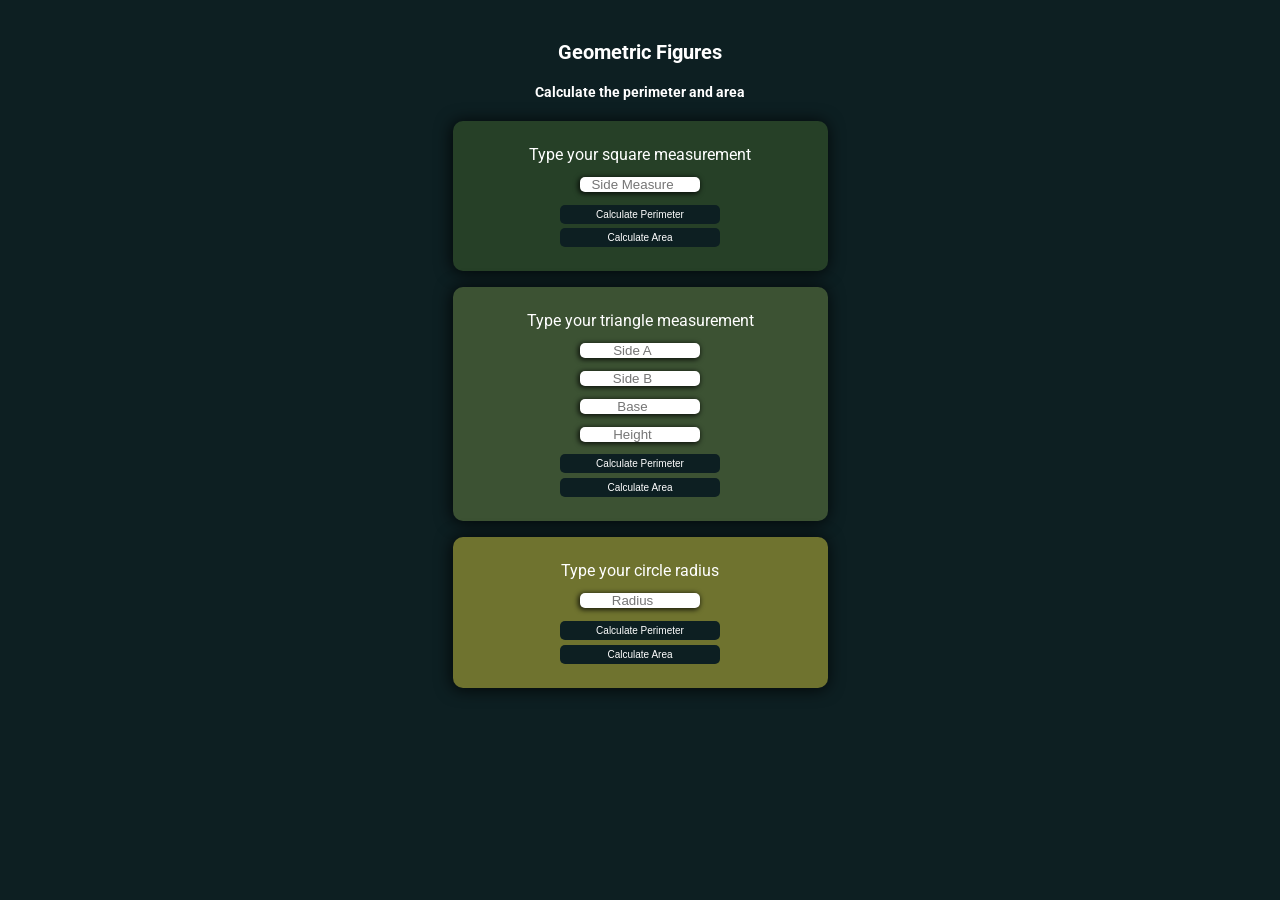
==== figures.html @ e9cb1646 "finished figures" ====
<!DOCTYPE html>
<html lang="en">
    <head>
        <meta charset="UTF-8" />
        <meta http-equiv="X-UA-Compatible" content="IE=edge" />
        <meta name="viewport" content="width=device-width, initial-scale=1.0" />
        <link rel="stylesheet" href="./style.css" />
        <title>Geometric Figures</title>
    </head>
    <body>
        <header>
            <h1>Geometric Figures</h1>
        </header>
        <section class="mainsection">
            <h2>Calculate the perimeter and area</h2>
            <div class="geometric-container">
                <form class="squareform" action="">
                    <label for="SquareInput">
                        Type your square measurement
                    </label>
                    <input
                        id="SquareInput"
                        type="number"
                        placeholder="Side Measure"
                    />
                    <button type="button" onclick="calculateSquarePerimeter()">
                        Calculate Perimeter
                    </button>
                    <button type="button" onclick="calculateSquareArea()">
                        Calculate Area
                    </button>
                </form>
                <form class="triangleform" action="">
                    <label for="TriangleInputSideA"
                        >Type your triangle measurement</label
                    >
                    <input
                        id="TriangleInputSideA"
                        type="number"
                        placeholder="Side A"
                    />
                    <input
                        id="TriangleInputSideB"
                        type="number"
                        placeholder="Side B"
                    />
                    <input
                        id="TriangleInputBase"
                        type="number"
                        placeholder="Base"
                    />
                    <input
                        id="TriangleInputHeight"
                        type="number"
                        placeholder="Height"
                    />
                    <button
                        type="button"
                        onclick="calculateTrianglePerimeter()"
                    >
                        Calculate Perimeter
                    </button>
                    <button type="button" onclick="calculateTriangleArea()">
                        Calculate Area
                    </button>
                </form>
                <form class="circleform" action="">
                    <label for="">Type your circle radius</label>
                    <input
                        id="circleInputRadius"
                        type="number"
                        placeholder="Radius"
                    />

                    <button type="button" onclick="caclulateCirclePerimeter()">
                        Calculate Perimeter
                    </button>
                    <button type="button" onclick="calculateCircleArea()">
                        Calculate Area
                    </button>
                </form>
            </div>
        </section>

        <script src="./figures.js"></script>
    </body>
</html>
---- style.css ----
@import url("https://fonts.googleapis.com/css2?family=Roboto:wght@300;400;700&display=swap");
* {
  margin: 0;
  padding: 0;
  -webkit-box-sizing: border-box;
          box-sizing: border-box;
}

html {
  font-size: 62.5%;
}

body {
  background-color: #0d1f22;
  font-family: "Roboto", sans-serif;
  color: white;
}

h1 {
  margin-top: 2em;
  text-align: center;
  color: white;
  margin-bottom: 1em;
  font-size: 2rem;
}

.mainsection {
  width: 100%;
  font-size: 1.6rem;
  text-align: center;
}

.mainsection h2 {
  font-size: 1.4rem;
  margin-bottom: 1.5em;
}

.mainsection .geometric-container {
  display: -webkit-box;
  display: -ms-flexbox;
  display: flex;
  -ms-flex-wrap: wrap;
      flex-wrap: wrap;
  margin: 0 auto;
}

.mainsection .geometric-container form {
  width: 80%;
  margin: 0 auto;
  margin-bottom: 1em;
  border-radius: 10px;
  padding: 1.5em;
  box-shadow: -1px 1px 16px 1px rgba(0, 0, 0, 0.75);
  -webkit-box-shadow: -1px 1px 16px 1px rgba(0, 0, 0, 0.75);
  -moz-box-shadow: -1px 1px 16px 1px rgba(0, 0, 0, 0.75);
  display: -webkit-box;
  display: -ms-flexbox;
  display: flex;
  -webkit-box-orient: vertical;
  -webkit-box-direction: normal;
      -ms-flex-direction: column;
          flex-direction: column;
  -webkit-box-align: center;
      -ms-flex-align: center;
          align-items: center;
  -webkit-box-pack: center;
      -ms-flex-pack: center;
          justify-content: center;
  gap: 0.3em;
  min-width: 250px;
  max-width: 375px;
}

.mainsection .geometric-container form input {
  border-radius: 5px;
  text-align: center;
  border: none;
  box-shadow: -1px 1px 5px 1px rgba(0, 0, 0, 0.75);
  -webkit-box-shadow: -1px 1px 5px 1px rgba(0, 0, 0, 0.75);
  -moz-box-shadow: -1px 1px 5px 1px rgba(0, 0, 0, 0.75);
  margin-bottom: 0.6em;
  min-width: 100px;
  max-width: 120px;
}

.mainsection .geometric-container form button {
  background-color: #0d1f22;
  color: white;
  padding: 0.4em;
  border: none;
  border-radius: 5px;
  font-size: 1rem;
  min-width: 160px;
  cursor: pointer;
}

.mainsection .geometric-container form button:hover {
  opacity: 0.8;
}

.mainsection .geometric-container form label {
  margin-bottom: 0.5em;
}

.mainsection .geometric-container .squareform {
  background-color: #264027;
}

.mainsection .geometric-container .triangleform {
  background: #3c5233;
}

.mainsection .geometric-container .circleform {
  background-color: #6f732f;
}

@media only screen and (min-width: 900px) {
  .mainsection .geometric-container {
    -webkit-box-orient: vertical;
    -webkit-box-direction: normal;
        -ms-flex-direction: column;
            flex-direction: column;
  }
}
/*# sourceMappingURL=style.css.map */
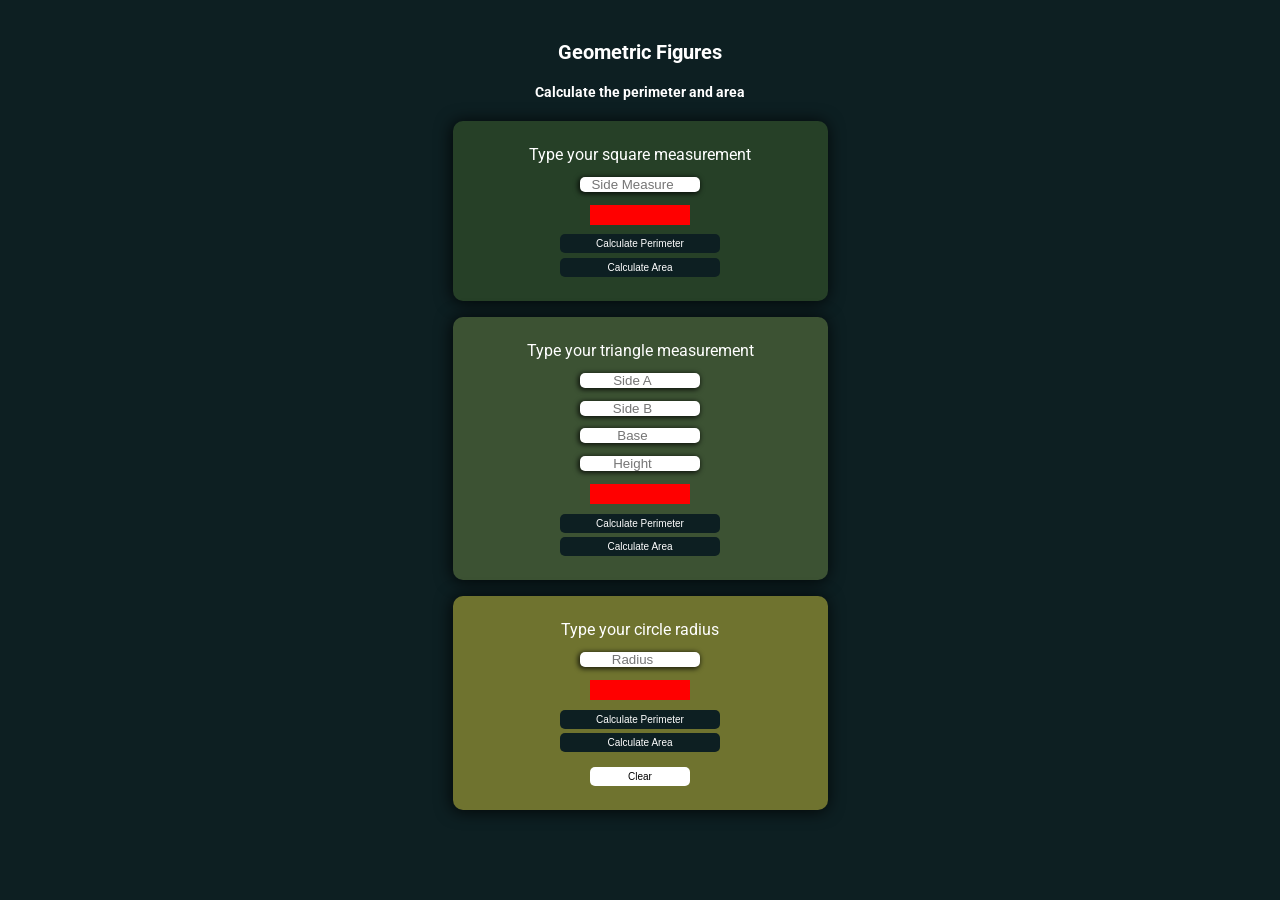
==== commit c89c0656: "added results on html using js" ====
--- a/figures.html
+++ b/figures.html
@@ -4,7 +4,7 @@
         <meta charset="UTF-8" />
         <meta http-equiv="X-UA-Compatible" content="IE=edge" />
         <meta name="viewport" content="width=device-width, initial-scale=1.0" />
-        <link rel="stylesheet" href="./style.css" />
+        <link rel="stylesheet" href="./styles/style.css" />
         <title>Geometric Figures</title>
     </head>
     <body>
@@ -23,6 +23,7 @@
                         type="number"
                         placeholder="Side Measure"
                     />
+                    <p class="results"></p>
                     <button type="button" onclick="calculateSquarePerimeter()">
                         Calculate Perimeter
                     </button>
@@ -54,6 +55,7 @@
                         type="number"
                         placeholder="Height"
                     />
+                    <p class="results"></p>
                     <button
                         type="button"
                         onclick="calculateTrianglePerimeter()"
@@ -71,17 +73,24 @@
                         type="number"
                         placeholder="Radius"
                     />
-
+                    <p class="results"></p>
                     <button type="button" onclick="caclulateCirclePerimeter()">
                         Calculate Perimeter
                     </button>
                     <button type="button" onclick="calculateCircleArea()">
                         Calculate Area
                     </button>
+
+                    <button
+                        class="clearbutton"
+                        type="button"
+                        onclick="clearFunction()"
+                    >
+                        Clear
+                    </button>
                 </form>
             </div>
         </section>
-
-        <script src="./figures.js"></script>
+        <script src="./script/figures.js"></script>
     </body>
 </html>
--- a/styles/style.css
+++ b/styles/style.css
@@ -0,0 +1,142 @@
+@import url("https://fonts.googleapis.com/css2?family=Roboto:wght@300;400;700&display=swap");
+* {
+  margin: 0;
+  padding: 0;
+  -webkit-box-sizing: border-box;
+          box-sizing: border-box;
+}
+
+html {
+  font-size: 62.5%;
+}
+
+body {
+  background-color: #0d1f22;
+  font-family: "Roboto", sans-serif;
+  color: white;
+}
+
+h1 {
+  margin-top: 2em;
+  text-align: center;
+  color: white;
+  margin-bottom: 1em;
+  font-size: 2rem;
+}
+
+.mainsection {
+  width: 100%;
+  font-size: 1.6rem;
+  text-align: center;
+}
+
+.mainsection h2 {
+  font-size: 1.4rem;
+  margin-bottom: 1.5em;
+}
+
+.mainsection .geometric-container {
+  display: -webkit-box;
+  display: -ms-flexbox;
+  display: flex;
+  -ms-flex-wrap: wrap;
+      flex-wrap: wrap;
+  margin: 0 auto;
+}
+
+.mainsection .geometric-container form {
+  width: 80%;
+  margin: 0 auto;
+  margin-bottom: 1em;
+  border-radius: 10px;
+  padding: 1.5em;
+  box-shadow: -1px 1px 16px 1px rgba(0, 0, 0, 0.75);
+  -webkit-box-shadow: -1px 1px 16px 1px rgba(0, 0, 0, 0.75);
+  -moz-box-shadow: -1px 1px 16px 1px rgba(0, 0, 0, 0.75);
+  display: -webkit-box;
+  display: -ms-flexbox;
+  display: flex;
+  -webkit-box-orient: vertical;
+  -webkit-box-direction: normal;
+      -ms-flex-direction: column;
+          flex-direction: column;
+  -webkit-box-align: center;
+      -ms-flex-align: center;
+          align-items: center;
+  -webkit-box-pack: center;
+      -ms-flex-pack: center;
+          justify-content: center;
+  gap: 0.3em;
+  min-width: 250px;
+  max-width: 375px;
+}
+
+.mainsection .geometric-container form input {
+  border-radius: 5px;
+  text-align: center;
+  border: none;
+  box-shadow: -1px 1px 5px 1px rgba(0, 0, 0, 0.75);
+  -webkit-box-shadow: -1px 1px 5px 1px rgba(0, 0, 0, 0.75);
+  -moz-box-shadow: -1px 1px 5px 1px rgba(0, 0, 0, 0.75);
+  margin-bottom: 0.6em;
+  min-width: 100px;
+  max-width: 120px;
+}
+
+.mainsection .geometric-container form button {
+  background-color: #0d1f22;
+  color: white;
+  padding: 0.4em;
+  border: none;
+  border-radius: 5px;
+  font-size: 1rem;
+  min-width: 160px;
+  cursor: pointer;
+}
+
+.mainsection .geometric-container form button:hover {
+  opacity: 0.8;
+}
+
+.mainsection .geometric-container form label {
+  margin-bottom: 0.5em;
+}
+
+.mainsection .geometric-container form .results {
+  width: 100px;
+  height: 20px;
+  background-color: red;
+  margin-bottom: 0.3em;
+  text-align: center;
+  color: black;
+}
+
+.mainsection .geometric-container form .clearbutton {
+  background-color: white;
+  color: black;
+  margin-top: 1em;
+  min-width: 30px;
+  width: 100px;
+}
+
+.mainsection .geometric-container .squareform {
+  background-color: #264027;
+}
+
+.mainsection .geometric-container .triangleform {
+  background: #3c5233;
+}
+
+.mainsection .geometric-container .circleform {
+  background-color: #6f732f;
+}
+
+@media only screen and (min-width: 900px) {
+  .mainsection .geometric-container {
+    -webkit-box-orient: vertical;
+    -webkit-box-direction: normal;
+        -ms-flex-direction: column;
+            flex-direction: column;
+  }
+}
+/*# sourceMappingURL=style.css.map */
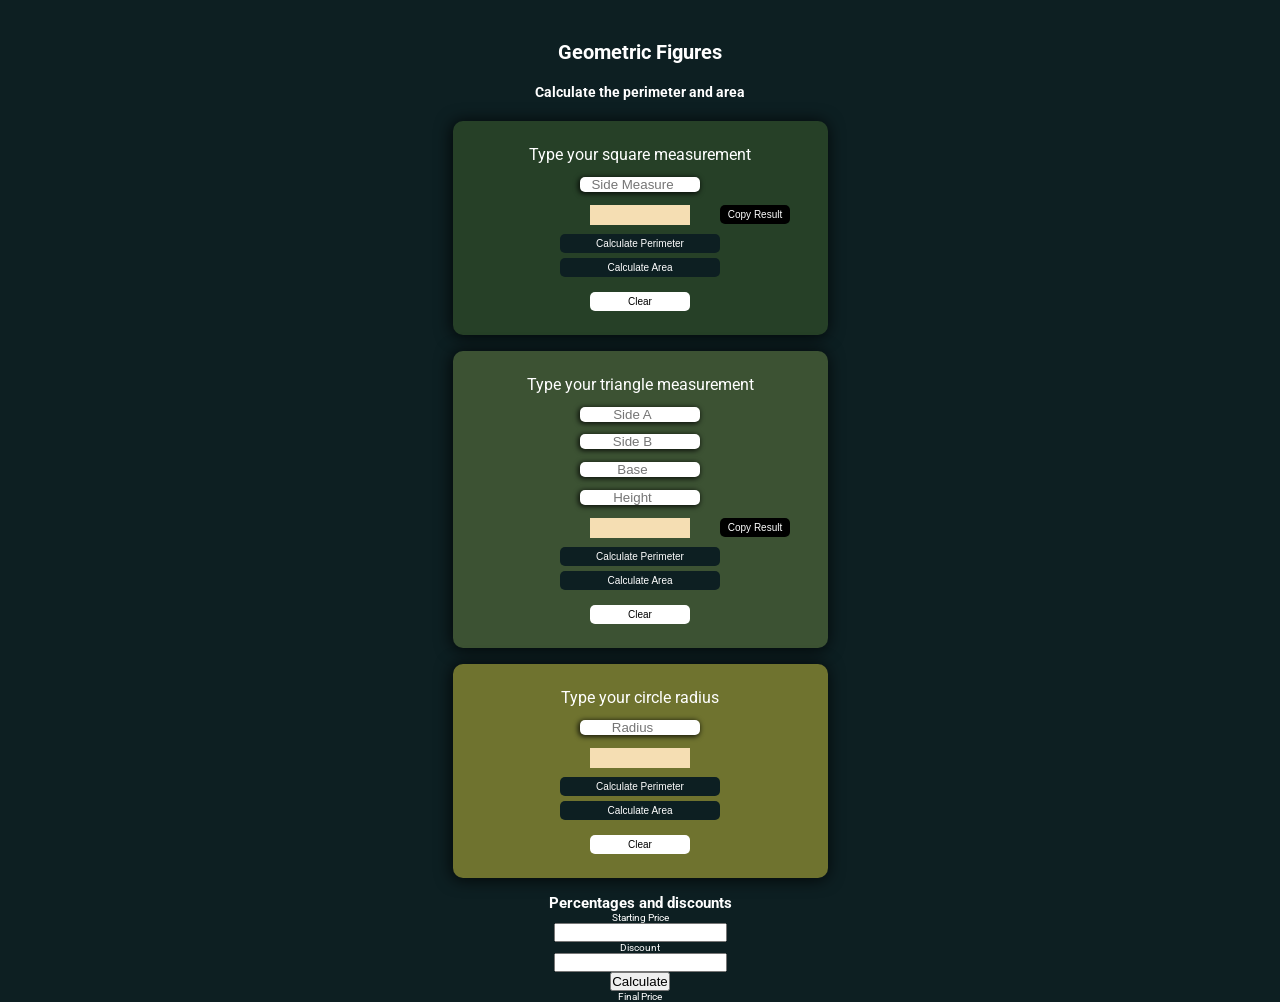
==== commit d37d0eff: "last commit project finished" ====
--- a/figures.html
+++ b/figures.html
@@ -23,12 +23,30 @@
                         type="number"
                         placeholder="Side Measure"
                     />
-                    <p class="results"></p>
+                    <div class="result-container">
+                        <p class="results"></p>
+                        <button
+                            type="button"
+                            class="copy-button"
+                            onclick="copyButton(0)"
+                            onmouseout="outCopyButton(0)"
+                        >
+                            <span class="tooltiptext">Copy to clipboard</span
+                            >Copy Result
+                        </button>
+                    </div>
                     <button type="button" onclick="calculateSquarePerimeter()">
                         Calculate Perimeter
                     </button>
                     <button type="button" onclick="calculateSquareArea()">
                         Calculate Area
+                    </button>
+                    <button
+                        class="clearbutton"
+                        type="button"
+                        onclick="clearFunction(0)"
+                    >
+                        Clear
                     </button>
                 </form>
                 <form class="triangleform" action="">
@@ -55,7 +73,18 @@
                         type="number"
                         placeholder="Height"
                     />
-                    <p class="results"></p>
+                    <div class="result-container">
+                        <p class="results"></p>
+                        <button
+                            type="button"
+                            class="copy-button"
+                            onclick="copyButton(1)"
+                            onmouseout="outCopyButton(1)"
+                        >
+                            <span class="tooltiptext">Copy to clipboard</span
+                            >Copy Result
+                        </button>
+                    </div>
                     <button
                         type="button"
                         onclick="calculateTrianglePerimeter()"
@@ -64,6 +93,13 @@
                     </button>
                     <button type="button" onclick="calculateTriangleArea()">
                         Calculate Area
+                    </button>
+                    <button
+                        class="clearbutton"
+                        type="button"
+                        onclick="clearFunction(1)"
+                    >
+                        Clear
                     </button>
                 </form>
                 <form class="circleform" action="">
@@ -84,13 +120,30 @@
                     <button
                         class="clearbutton"
                         type="button"
-                        onclick="clearFunction()"
+                        onclick="clearFunction(2)"
                     >
                         Clear
                     </button>
                 </form>
             </div>
         </section>
+        <section class="discounts-section">
+            <div>
+                <h2>Percentages and discounts</h2>
+            </div>
+            <form class="discounts-section__form" action="">
+                <label for="InputPrice">Starting Price</label>
+                <input id="InputPrice" type="number" />
+                <label for="InputDiscount">Discount</label>
+                <input id="InputDiscount" type="number" />
+                <button onclick="onClickButtonPriceDiscount()" type="button">
+                    Calculate
+                </button>
+                <label for="InputFinalPrice">Final Price</label>
+                <p id="ResultPrice"></p>
+            </form>
+        </section>
         <script src="./script/figures.js"></script>
+        <script src="./script/discounts.js"></script>
     </body>
 </html>
--- a/styles/style.css
+++ b/styles/style.css
@@ -71,6 +71,58 @@
   max-width: 375px;
 }
 
+.mainsection .geometric-container form .result-container {
+  display: -webkit-box;
+  display: -ms-flexbox;
+  display: flex;
+  -webkit-box-pack: center;
+      -ms-flex-pack: center;
+          justify-content: center;
+  width: 100%;
+  position: relative;
+}
+
+.mainsection .geometric-container form .result-container .copy-button {
+  min-width: none;
+  width: 70px;
+  background-color: black;
+  position: absolute;
+  right: calc(50% - 150px);
+}
+
+.mainsection .geometric-container form .result-container .copy-button .tooltiptext {
+  background-color: #555;
+  width: 120px;
+  text-align: center;
+  border-radius: 6px;
+  padding: 5px;
+  position: absolute;
+  z-index: 1;
+  bottom: 150%;
+  right: calc(50% - 60px);
+  -webkit-transition: opacity 0.3s;
+  transition: opacity 0.3s;
+  opacity: 0;
+  display: none;
+}
+
+.mainsection .geometric-container form .result-container .copy-button .tooltiptext::after {
+  content: "";
+  position: absolute;
+  top: 100%;
+  left: 50%;
+  margin-left: -5px;
+  border-width: 5px;
+  border-style: solid;
+  border-color: #555 transparent transparent+ transparent;
+}
+
+.mainsection .geometric-container form .result-container .copy-button:hover .tooltiptext {
+  display: block;
+  opacity: 1;
+}
+
 .mainsection .geometric-container form input {
   border-radius: 5px;
   text-align: center;
@@ -90,7 +142,7 @@
   border: none;
   border-radius: 5px;
   font-size: 1rem;
-  min-width: 160px;
+  width: 160px;
   cursor: pointer;
 }
 
@@ -105,10 +157,11 @@
 .mainsection .geometric-container form .results {
   width: 100px;
   height: 20px;
-  background-color: red;
+  background-color: wheat;
   margin-bottom: 0.3em;
   text-align: center;
   color: black;
+  position: relative;
 }
 
 .mainsection .geometric-container form .clearbutton {
@@ -129,6 +182,34 @@
 
 .mainsection .geometric-container .circleform {
   background-color: #6f732f;
+}
+
+.discounts-section {
+  width: 100%;
+}
+
+.discounts-section h2 {
+  text-align: center;
+}
+
+.discounts-section .discounts-section__form {
+  display: -webkit-box;
+  display: -ms-flexbox;
+  display: flex;
+  -webkit-box-orient: vertical;
+  -webkit-box-direction: normal;
+      -ms-flex-direction: column;
+          flex-direction: column;
+  -webkit-box-pack: center;
+      -ms-flex-pack: center;
+          justify-content: center;
+  -webkit-box-align: center;
+      -ms-flex-align: center;
+          align-items: center;
+}
+
+.discounts-section .discounts-section__form input {
+  text-align: center;
 }
 
 @media only screen and (min-width: 900px) {
